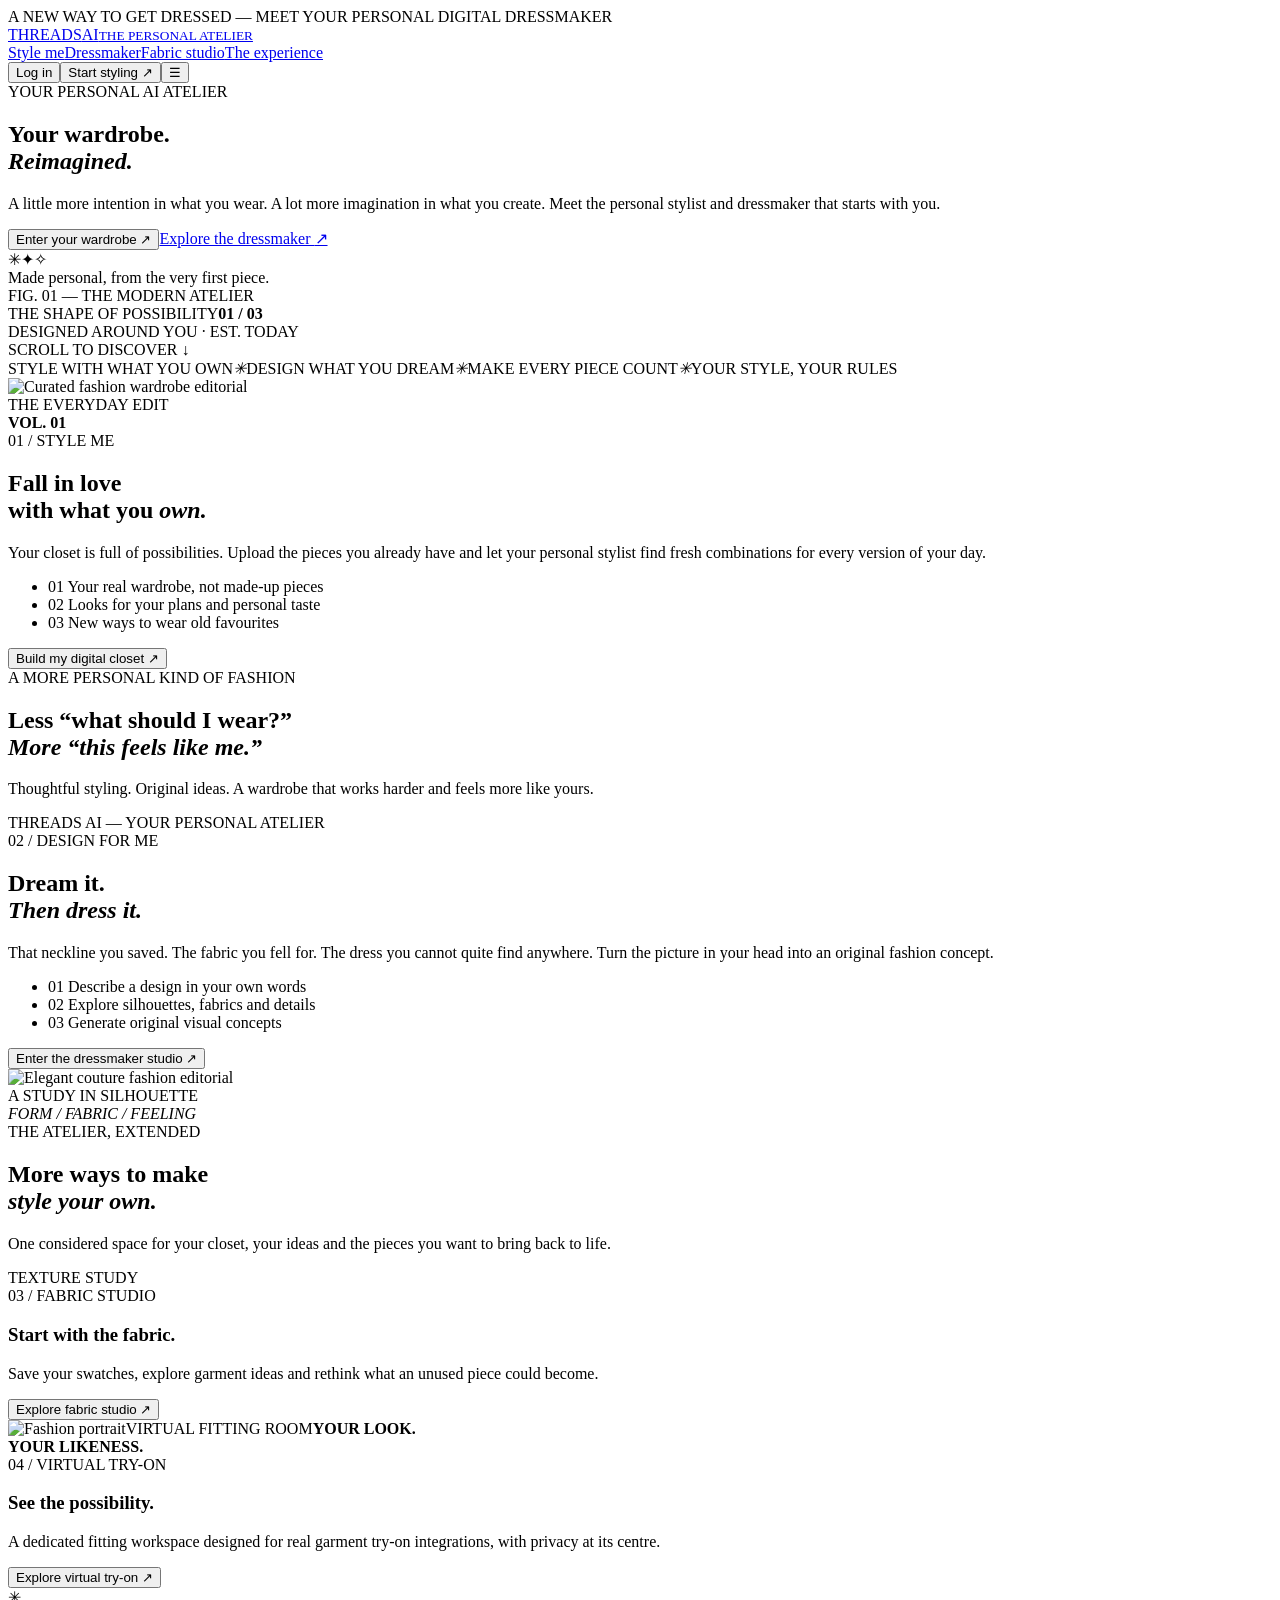
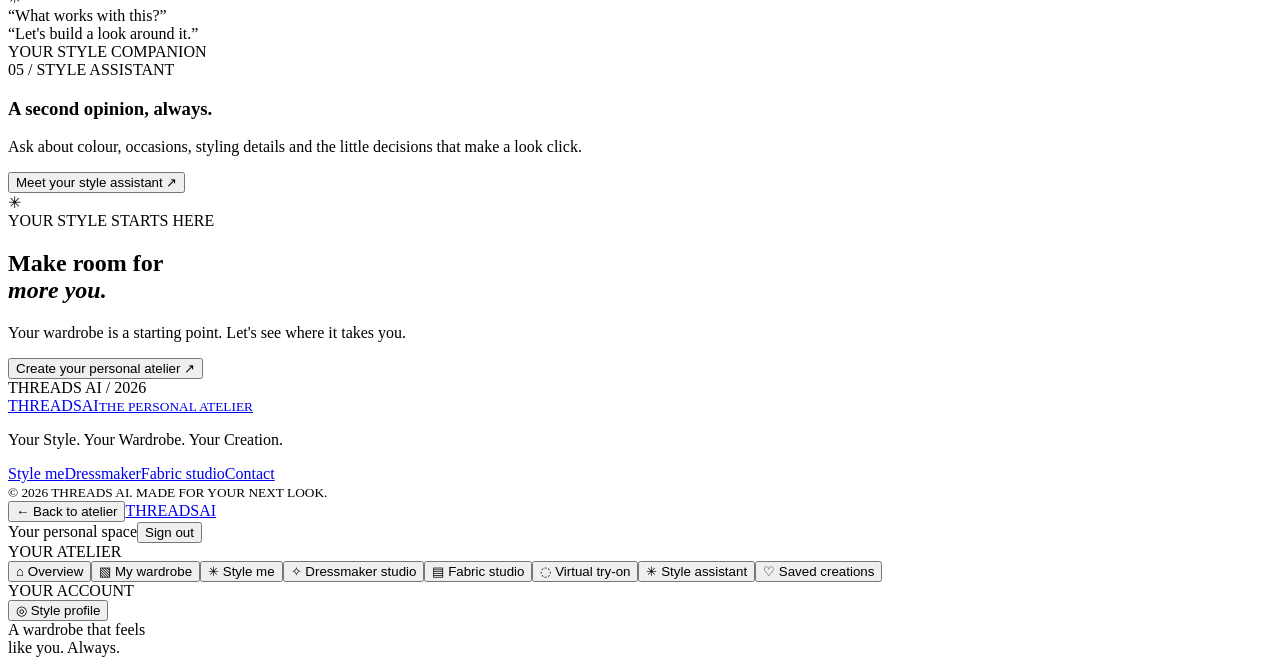
==== public/index.html @ 76ee7906 "Load refined THREADS AI UI styles" ====
<!doctype html>
<html lang="en"><head><meta charset="utf-8"><meta name="viewport" content="width=device-width,initial-scale=1"><meta name="theme-color" content="#f8f5ef"><meta name="description" content="THREADS AI — your personal wardrobe stylist and digital dressmaker."><title>THREADS AI — Your Style, Reimagined</title><link rel="stylesheet" href="/theme.css"><link rel="stylesheet" href="/app.css"><link rel="stylesheet" href="/editorial-refresh.css"><link rel="stylesheet" href="/couture-refresh.css"><link rel="stylesheet" href="/final-design.css"><link rel="stylesheet" href="/threads-ux.css"><link rel="stylesheet" href="/refined-ui.css"><link rel="preconnect" href="https://fonts.googleapis.com"><link rel="preconnect" href="https://fonts.gstatic.com" crossorigin><link href="https://fonts.googleapis.com/css2?family=DM+Sans:wght@400;500;600;700&family=Playfair+Display:ital,wght@0,500;0,600;0,700;1,500;1,600&display=swap" rel="stylesheet"></head><body>
<div class="announcement">A NEW WAY TO GET DRESSED <span>—</span> MEET YOUR PERSONAL DIGITAL DRESSMAKER</div>
<header class="site-header"><a class="wordmark" href="#home">THREADS<span>AI</span><small>THE PERSONAL ATELIER</small></a><nav class="main-nav"><a href="#style-me">Style me</a><a href="#dressmaker">Dressmaker</a><a href="#fabric">Fabric studio</a><a href="#how">The experience</a></nav><div class="header-actions"><button class="text-button" id="loginBtn">Log in</button><button class="dark-button small" id="startBtn">Start styling <span>↗</span></button><button class="menu-toggle" id="menuToggle" aria-label="Open menu">☰</button></div></header>
<main>
<section class="hero" id="home"><div class="hero-copy"><div class="eyebrow"><i></i> YOUR PERSONAL AI ATELIER</div><h1>Your wardrobe.<br><em>Reimagined.</em></h1><p class="hero-lede">A little more intention in what you wear. A lot more imagination in what you create. Meet the personal stylist and dressmaker that starts with you.</p><div class="hero-actions"><button class="dark-button" data-open="wardrobe">Enter your wardrobe <span>↗</span></button><a class="under-link" href="#dressmaker">Explore the dressmaker <span>↗</span></a></div><div class="hero-foot"><div class="avatar-stack"><span>✳</span><span>✦</span><span>✧</span></div><span>Made personal, from the very first piece.</span></div></div><div class="hero-art"><div class="art-label top-label">FIG. 01 — THE MODERN ATELIER</div><div class="studio-halo"></div><div id="dressform" aria-label="Interactive rotating 3D dress form"></div><div class="art-orbit orbit-one"></div><div class="art-orbit orbit-two"></div><div class="fabric-ribbon ribbon-a"></div><div class="fabric-ribbon ribbon-b"></div><div class="art-caption"><span>THE SHAPE OF POSSIBILITY</span><b>01 / 03</b></div><div class="art-side-note">DESIGNED AROUND YOU · EST. TODAY</div></div><div class="hero-scroll">SCROLL TO DISCOVER <span>↓</span></div></section>
<section class="intro-strip"><span>STYLE WITH WHAT YOU OWN</span><i>✳</i><span>DESIGN WHAT YOU DREAM</span><i>✳</i><span>MAKE EVERY PIECE COUNT</span><i>✳</i><span>YOUR STYLE, YOUR RULES</span></section>
<section class="editorial-section split-section" id="style-me"><div class="section-image wardrobe-image"><img src="https://images.unsplash.com/photo-1483985988355-763728e1935b?w=1100&q=85" alt="Curated fashion wardrobe editorial"><div class="image-stamp">THE EVERYDAY EDIT<br><b>VOL. 01</b></div></div><div class="section-copy"><div class="eyebrow">01 / STYLE ME</div><h2>Fall in love<br>with what you <em>own.</em></h2><p>Your closet is full of possibilities. Upload the pieces you already have and let your personal stylist find fresh combinations for every version of your day.</p><ul class="feature-list"><li><span>01</span> Your real wardrobe, not made-up pieces</li><li><span>02</span> Looks for your plans and personal taste</li><li><span>03</span> New ways to wear old favourites</li></ul><button class="line-button" data-open="wardrobe">Build my digital closet <span>↗</span></button></div></section>
<section class="manifesto" id="how"><div class="eyebrow light">A MORE PERSONAL KIND OF FASHION</div><h2>Less “what should I wear?”<br><em>More “this feels like me.”</em></h2><div class="manifesto-bottom"><p>Thoughtful styling. Original ideas. A wardrobe that works harder and feels more like yours.</p><span>THREADS AI — YOUR PERSONAL ATELIER</span></div></section>
<section class="editorial-section design-section" id="dressmaker"><div class="section-copy"><div class="eyebrow">02 / DESIGN FOR ME</div><h2>Dream it.<br><em>Then dress it.</em></h2><p>That neckline you saved. The fabric you fell for. The dress you cannot quite find anywhere. Turn the picture in your head into an original fashion concept.</p><ul class="feature-list"><li><span>01</span> Describe a design in your own words</li><li><span>02</span> Explore silhouettes, fabrics and details</li><li><span>03</span> Generate original visual concepts</li></ul><button class="line-button" data-open="design">Enter the dressmaker studio <span>↗</span></button></div><div class="section-image design-image"><img src="https://images.unsplash.com/photo-1539109136881-3be0616acf4b?w=1100&q=85" alt="Elegant couture fashion editorial"><div class="image-note">A STUDY IN SILHOUETTE<br><em>FORM / FABRIC / FEELING</em></div></div></section>
<section class="three-features" id="fabric"><div class="eyebrow">THE ATELIER, EXTENDED</div><div class="feature-heading"><h2>More ways to make<br><em>style your own.</em></h2><p>One considered space for your closet, your ideas and the pieces you want to bring back to life.</p></div><div class="feature-grid"><article class="feature-card"><div class="feature-card-art fabric-art"><span>TEXTURE STUDY</span><div class="swatch swatch-1"></div><div class="swatch swatch-2"></div><div class="swatch swatch-3"></div></div><div class="card-meta">03 / FABRIC STUDIO</div><h3>Start with the fabric.</h3><p>Save your swatches, explore garment ideas and rethink what an unused piece could become.</p><button data-open="fabric" class="arrow-link">Explore fabric studio ↗</button></article><article class="feature-card"><div class="feature-card-art tryon-art"><img src="https://images.unsplash.com/photo-1534528741775-53994a69daeb?w=800&q=80" alt="Fashion portrait"><span>VIRTUAL FITTING ROOM</span><b>YOUR LOOK.<br>YOUR LIKENESS.</b></div><div class="card-meta">04 / VIRTUAL TRY-ON</div><h3>See the possibility.</h3><p>A dedicated fitting workspace designed for real garment try-on integrations, with privacy at its centre.</p><button data-open="tryon" class="arrow-link">Explore virtual try-on ↗</button></article><article class="feature-card"><div class="feature-card-art assistant-art"><div class="chat-orb">✳</div><div class="chat-line">“What works with this?”</div><div class="chat-line response">“Let's build a look around it.”</div><span>YOUR STYLE COMPANION</span></div><div class="card-meta">05 / STYLE ASSISTANT</div><h3>A second opinion, always.</h3><p>Ask about colour, occasions, styling details and the little decisions that make a look click.</p><button data-open="assistant" class="arrow-link">Meet your style assistant ↗</button></article></div></section>
<section class="closing-cta"><div class="closing-flower">✳</div><div class="eyebrow light">YOUR STYLE STARTS HERE</div><h2>Make room for<br><em>more you.</em></h2><p>Your wardrobe is a starting point. Let's see where it takes you.</p><button class="cream-button" data-open="wardrobe">Create your personal atelier <span>↗</span></button><div class="closing-index">THREADS AI / 2026</div></section>
</main>
<footer><a class="wordmark" href="#home">THREADS<span>AI</span><small>THE PERSONAL ATELIER</small></a><p>Your Style. Your Wardrobe. Your Creation.</p><div class="footer-links"><a href="#style-me">Style me</a><a href="#dressmaker">Dressmaker</a><a href="#fabric">Fabric studio</a><a href="mailto:hello@threadsai.example">Contact</a></div><small>© 2026 THREADS AI. MADE FOR YOUR NEXT LOOK.</small></footer>
<div class="app-shell" id="appShell" aria-hidden="true"><div class="app-top"><button class="back-home" id="backHome">← <span>Back to atelier</span></button><a class="wordmark compact" href="#home">THREADS<span>AI</span></a><div class="user-area"><span id="userLabel">Your personal space</span><button id="logoutBtn" class="text-button">Sign out</button></div></div><div class="app-layout"><aside class="app-sidebar"><div class="sidebar-label">YOUR ATELIER</div><button class="side-link active" data-view="overview"><span>⌂</span> Overview</button><button class="side-link" data-view="wardrobe"><span>▧</span> My wardrobe</button><button class="side-link" data-view="stylist"><span>✳</span> Style me</button><button class="side-link" data-view="design"><span>✧</span> Dressmaker studio</button><button class="side-link" data-view="fabric"><span>▤</span> Fabric studio</button><button class="side-link" data-view="tryon"><span>◌</span> Virtual try-on</button><button class="side-link" data-view="assistant"><span>✳</span> Style assistant</button><button class="side-link" data-view="library"><span>♡</span> Saved creations</button><div class="sidebar-bottom"><div class="sidebar-label">YOUR ACCOUNT</div><button class="side-link" data-view="profile"><span>◎</span> Style profile</button><div class="sidebar-note">A wardrobe that feels<br>like you. Always.</div></div></aside><section class="workspace"><div id="viewContent"></div></section></div></div>
<div class="toast" id="toast" role="status"></div><script src="/app.js" defer></script><script type="module" src="/dressform.js"></script></body></html>
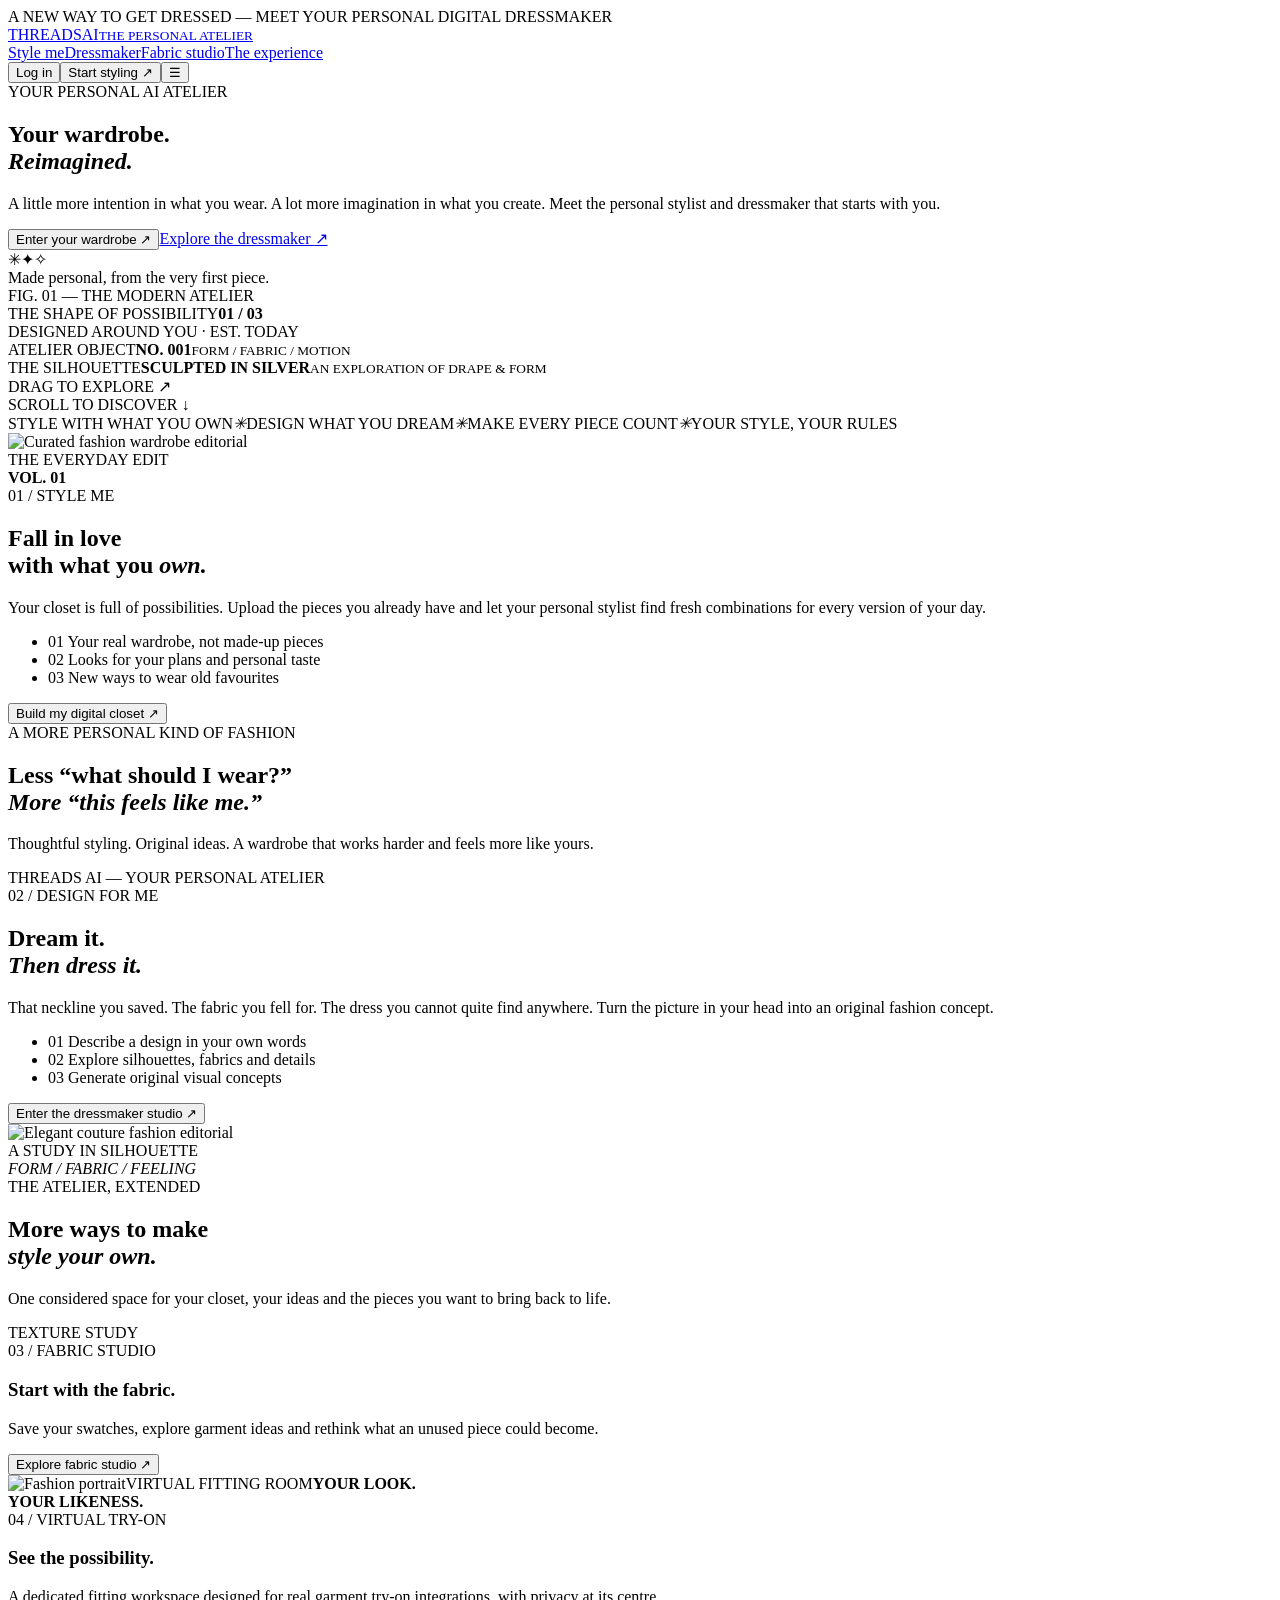
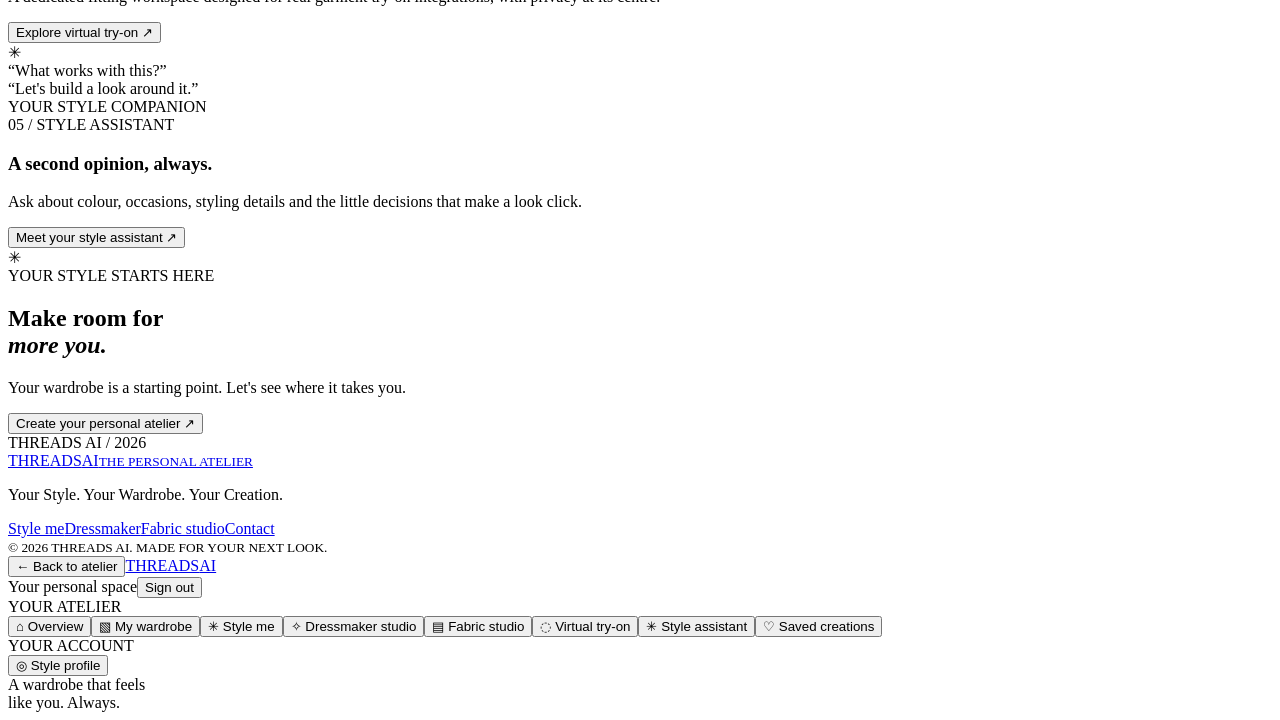
==== commit cdc6773f: "Update THREADS AI editorial redesign" ====
--- a/public/index.html
+++ b/public/index.html
@@ -1,9 +1,13 @@
 <!doctype html>
-<html lang="en"><head><meta charset="utf-8"><meta name="viewport" content="width=device-width,initial-scale=1"><meta name="theme-color" content="#f8f5ef"><meta name="description" content="THREADS AI — your personal wardrobe stylist and digital dressmaker."><title>THREADS AI — Your Style, Reimagined</title><link rel="stylesheet" href="/theme.css"><link rel="stylesheet" href="/app.css"><link rel="stylesheet" href="/editorial-refresh.css"><link rel="stylesheet" href="/couture-refresh.css"><link rel="stylesheet" href="/final-design.css"><link rel="stylesheet" href="/threads-ux.css"><link rel="stylesheet" href="/refined-ui.css"><link rel="preconnect" href="https://fonts.googleapis.com"><link rel="preconnect" href="https://fonts.gstatic.com" crossorigin><link href="https://fonts.googleapis.com/css2?family=DM+Sans:wght@400;500;600;700&family=Playfair+Display:ital,wght@0,500;0,600;0,700;1,500;1,600&display=swap" rel="stylesheet"></head><body>
+<html lang="en"><head><meta charset="utf-8"><meta name="viewport" content="width=device-width,initial-scale=1"><meta name="theme-color" content="#09090b"><meta name="description" content="THREADS AI — your personal wardrobe stylist and digital dressmaker."><title>THREADS AI — Your Style, Reimagined</title><link rel="stylesheet" href="/theme.css"><link rel="stylesheet" href="/app.css"><link rel="stylesheet" href="/final-design.css"><link rel="stylesheet" href="/luxury-studio.css"><link rel="preconnect" href="https://fonts.googleapis.com"><link rel="preconnect" href="https://fonts.gstatic.com" crossorigin><link href="https://fonts.googleapis.com/css2?family=Manrope:wght@400;500;600;700&family=Cormorant+Garamond:ital,wght@400;500;600;700;1,400;1,500&display=swap" rel="stylesheet"></head><body>
 <div class="announcement">A NEW WAY TO GET DRESSED <span>—</span> MEET YOUR PERSONAL DIGITAL DRESSMAKER</div>
 <header class="site-header"><a class="wordmark" href="#home">THREADS<span>AI</span><small>THE PERSONAL ATELIER</small></a><nav class="main-nav"><a href="#style-me">Style me</a><a href="#dressmaker">Dressmaker</a><a href="#fabric">Fabric studio</a><a href="#how">The experience</a></nav><div class="header-actions"><button class="text-button" id="loginBtn">Log in</button><button class="dark-button small" id="startBtn">Start styling <span>↗</span></button><button class="menu-toggle" id="menuToggle" aria-label="Open menu">☰</button></div></header>
 <main>
-<section class="hero" id="home"><div class="hero-copy"><div class="eyebrow"><i></i> YOUR PERSONAL AI ATELIER</div><h1>Your wardrobe.<br><em>Reimagined.</em></h1><p class="hero-lede">A little more intention in what you wear. A lot more imagination in what you create. Meet the personal stylist and dressmaker that starts with you.</p><div class="hero-actions"><button class="dark-button" data-open="wardrobe">Enter your wardrobe <span>↗</span></button><a class="under-link" href="#dressmaker">Explore the dressmaker <span>↗</span></a></div><div class="hero-foot"><div class="avatar-stack"><span>✳</span><span>✦</span><span>✧</span></div><span>Made personal, from the very first piece.</span></div></div><div class="hero-art"><div class="art-label top-label">FIG. 01 — THE MODERN ATELIER</div><div class="studio-halo"></div><div id="dressform" aria-label="Interactive rotating 3D dress form"></div><div class="art-orbit orbit-one"></div><div class="art-orbit orbit-two"></div><div class="fabric-ribbon ribbon-a"></div><div class="fabric-ribbon ribbon-b"></div><div class="art-caption"><span>THE SHAPE OF POSSIBILITY</span><b>01 / 03</b></div><div class="art-side-note">DESIGNED AROUND YOU · EST. TODAY</div></div><div class="hero-scroll">SCROLL TO DISCOVER <span>↓</span></div></section>
+<section class="hero" id="home"><div class="hero-copy"><div class="eyebrow"><i></i> YOUR PERSONAL AI ATELIER</div><h1>Your wardrobe.<br><em>Reimagined.</em></h1><p class="hero-lede">A little more intention in what you wear. A lot more imagination in what you create. Meet the personal stylist and dressmaker that starts with you.</p><div class="hero-actions"><button class="dark-button" data-open="wardrobe">Enter your wardrobe <span>↗</span></button><a class="under-link" href="#dressmaker">Explore the dressmaker <span>↗</span></a></div><div class="hero-foot"><div class="avatar-stack"><span>✳</span><span>✦</span><span>✧</span></div><span>Made personal, from the very first piece.</span></div></div><div class="hero-art"><div class="art-label top-label">FIG. 01 — THE MODERN ATELIER</div><div class="studio-halo"></div><div id="dressform" aria-label="Interactive rotating 3D dress form"></div><div class="art-orbit orbit-one"></div><div class="art-orbit orbit-two"></div><div class="fabric-ribbon ribbon-a"></div><div class="fabric-ribbon ribbon-b"></div><div class="art-caption"><span>THE SHAPE OF POSSIBILITY</span><b>01 / 03</b></div><div class="art-side-note">DESIGNED AROUND YOU · EST. TODAY</div>
+<div class="stage-index"><span>ATELIER OBJECT</span><b>NO. 001</b><i></i><small>FORM / FABRIC / MOTION</small></div>
+<div class="stage-spec"><span>THE SILHOUETTE</span><b>SCULPTED IN SILVER</b><small>AN EXPLORATION OF DRAPE & FORM</small></div>
+<div class="stage-controls"><span class="stage-dot"></span> DRAG TO EXPLORE <span>↗</span></div>
+<div class="stage-side-rule"></div></div><div class="hero-scroll">SCROLL TO DISCOVER <span>↓</span></div></section>
 <section class="intro-strip"><span>STYLE WITH WHAT YOU OWN</span><i>✳</i><span>DESIGN WHAT YOU DREAM</span><i>✳</i><span>MAKE EVERY PIECE COUNT</span><i>✳</i><span>YOUR STYLE, YOUR RULES</span></section>
 <section class="editorial-section split-section" id="style-me"><div class="section-image wardrobe-image"><img src="https://images.unsplash.com/photo-1483985988355-763728e1935b?w=1100&q=85" alt="Curated fashion wardrobe editorial"><div class="image-stamp">THE EVERYDAY EDIT<br><b>VOL. 01</b></div></div><div class="section-copy"><div class="eyebrow">01 / STYLE ME</div><h2>Fall in love<br>with what you <em>own.</em></h2><p>Your closet is full of possibilities. Upload the pieces you already have and let your personal stylist find fresh combinations for every version of your day.</p><ul class="feature-list"><li><span>01</span> Your real wardrobe, not made-up pieces</li><li><span>02</span> Looks for your plans and personal taste</li><li><span>03</span> New ways to wear old favourites</li></ul><button class="line-button" data-open="wardrobe">Build my digital closet <span>↗</span></button></div></section>
 <section class="manifesto" id="how"><div class="eyebrow light">A MORE PERSONAL KIND OF FASHION</div><h2>Less “what should I wear?”<br><em>More “this feels like me.”</em></h2><div class="manifesto-bottom"><p>Thoughtful styling. Original ideas. A wardrobe that works harder and feels more like yours.</p><span>THREADS AI — YOUR PERSONAL ATELIER</span></div></section>
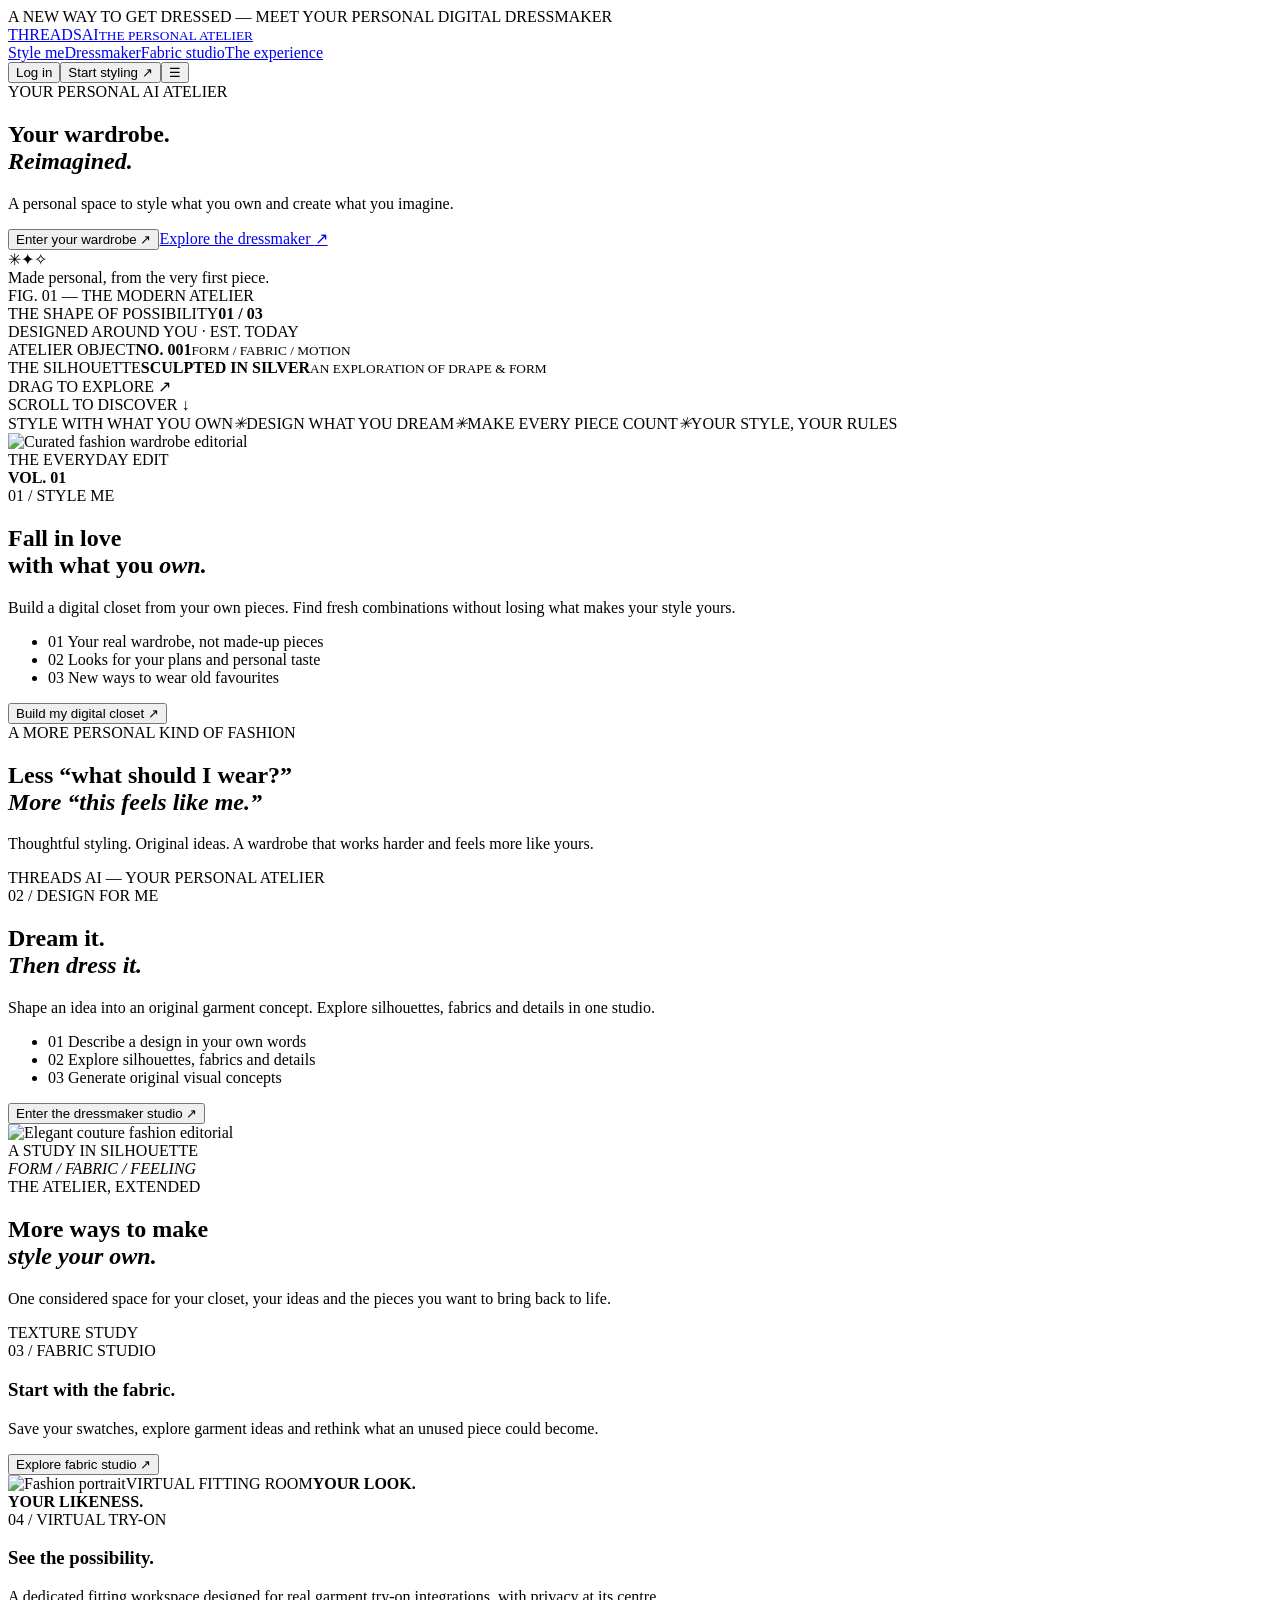
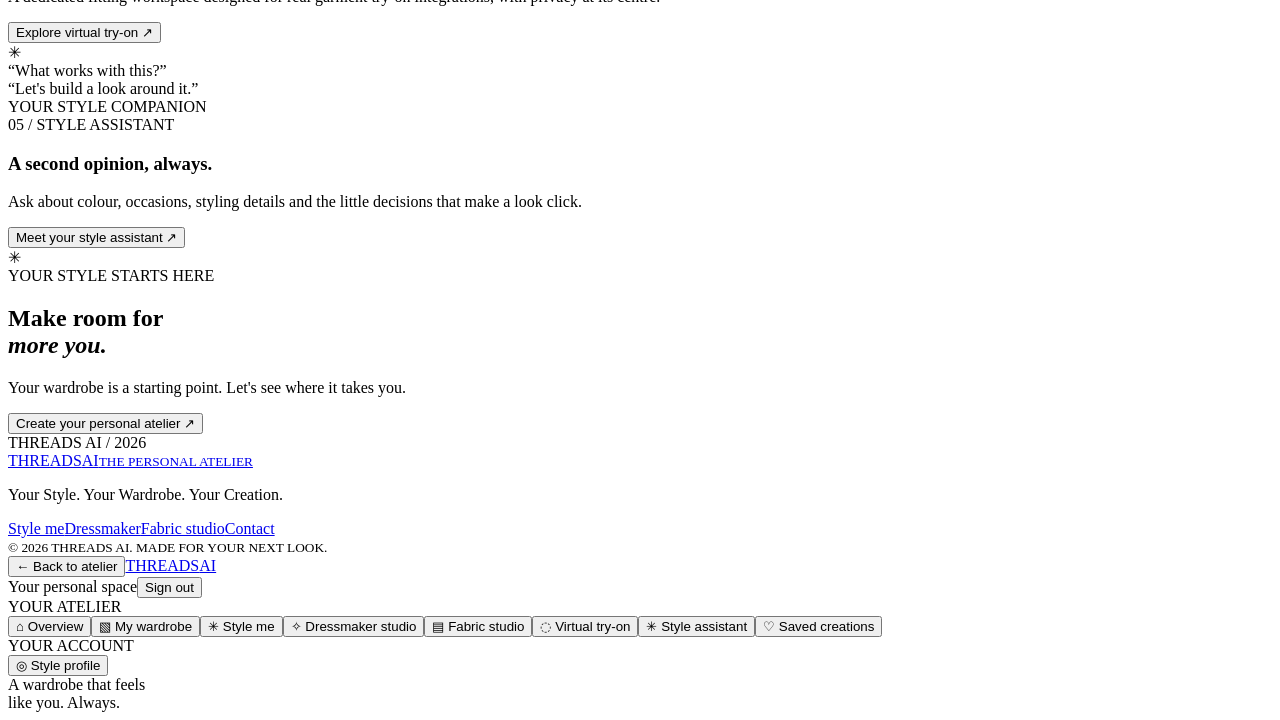
==== commit 6bd2851f: "Refine THREADS AI atelier interface" ====
--- a/public/index.html
+++ b/public/index.html
@@ -1,17 +1,17 @@
 <!doctype html>
-<html lang="en"><head><meta charset="utf-8"><meta name="viewport" content="width=device-width,initial-scale=1"><meta name="theme-color" content="#09090b"><meta name="description" content="THREADS AI — your personal wardrobe stylist and digital dressmaker."><title>THREADS AI — Your Style, Reimagined</title><link rel="stylesheet" href="/theme.css"><link rel="stylesheet" href="/app.css"><link rel="stylesheet" href="/final-design.css"><link rel="stylesheet" href="/luxury-studio.css"><link rel="preconnect" href="https://fonts.googleapis.com"><link rel="preconnect" href="https://fonts.gstatic.com" crossorigin><link href="https://fonts.googleapis.com/css2?family=Manrope:wght@400;500;600;700&family=Cormorant+Garamond:ital,wght@400;500;600;700;1,400;1,500&display=swap" rel="stylesheet"></head><body>
+<html lang="en"><head><meta charset="utf-8"><meta name="viewport" content="width=device-width,initial-scale=1"><meta name="theme-color" content="#09090b"><meta name="description" content="THREADS AI — your personal wardrobe stylist and digital dressmaker."><title>THREADS AI — Your Style, Reimagined</title><link rel="stylesheet" href="/theme.css"><link rel="stylesheet" href="/app.css"><link rel="stylesheet" href="/final-design.css"><link rel="stylesheet" href="/luxury-studio.css"><link rel="stylesheet" href="/atelier-v2.css"><link rel="preconnect" href="https://fonts.googleapis.com"><link rel="preconnect" href="https://fonts.gstatic.com" crossorigin><link href="https://fonts.googleapis.com/css2?family=Manrope:wght@400;500;600;700&family=Cormorant+Garamond:ital,wght@400;500;600;700;1,400;1,500&display=swap" rel="stylesheet"></head><body>
 <div class="announcement">A NEW WAY TO GET DRESSED <span>—</span> MEET YOUR PERSONAL DIGITAL DRESSMAKER</div>
 <header class="site-header"><a class="wordmark" href="#home">THREADS<span>AI</span><small>THE PERSONAL ATELIER</small></a><nav class="main-nav"><a href="#style-me">Style me</a><a href="#dressmaker">Dressmaker</a><a href="#fabric">Fabric studio</a><a href="#how">The experience</a></nav><div class="header-actions"><button class="text-button" id="loginBtn">Log in</button><button class="dark-button small" id="startBtn">Start styling <span>↗</span></button><button class="menu-toggle" id="menuToggle" aria-label="Open menu">☰</button></div></header>
 <main>
-<section class="hero" id="home"><div class="hero-copy"><div class="eyebrow"><i></i> YOUR PERSONAL AI ATELIER</div><h1>Your wardrobe.<br><em>Reimagined.</em></h1><p class="hero-lede">A little more intention in what you wear. A lot more imagination in what you create. Meet the personal stylist and dressmaker that starts with you.</p><div class="hero-actions"><button class="dark-button" data-open="wardrobe">Enter your wardrobe <span>↗</span></button><a class="under-link" href="#dressmaker">Explore the dressmaker <span>↗</span></a></div><div class="hero-foot"><div class="avatar-stack"><span>✳</span><span>✦</span><span>✧</span></div><span>Made personal, from the very first piece.</span></div></div><div class="hero-art"><div class="art-label top-label">FIG. 01 — THE MODERN ATELIER</div><div class="studio-halo"></div><div id="dressform" aria-label="Interactive rotating 3D dress form"></div><div class="art-orbit orbit-one"></div><div class="art-orbit orbit-two"></div><div class="fabric-ribbon ribbon-a"></div><div class="fabric-ribbon ribbon-b"></div><div class="art-caption"><span>THE SHAPE OF POSSIBILITY</span><b>01 / 03</b></div><div class="art-side-note">DESIGNED AROUND YOU · EST. TODAY</div>
+<section class="hero" id="home"><div class="hero-copy"><div class="eyebrow"><i></i> YOUR PERSONAL AI ATELIER</div><h1>Your wardrobe.<br><em>Reimagined.</em></h1><p class="hero-lede">A personal space to style what you own and create what you imagine.</p><div class="hero-actions"><button class="dark-button" data-open="wardrobe">Enter your wardrobe <span>↗</span></button><a class="under-link" href="#dressmaker">Explore the dressmaker <span>↗</span></a></div><div class="hero-foot"><div class="avatar-stack"><span>✳</span><span>✦</span><span>✧</span></div><span>Made personal, from the very first piece.</span></div></div><div class="hero-art"><div class="art-label top-label">FIG. 01 — THE MODERN ATELIER</div><div class="studio-halo"></div><div id="dressform" aria-label="Interactive rotating 3D dress form"></div><div class="art-orbit orbit-one"></div><div class="art-orbit orbit-two"></div><div class="fabric-ribbon ribbon-a"></div><div class="fabric-ribbon ribbon-b"></div><div class="art-caption"><span>THE SHAPE OF POSSIBILITY</span><b>01 / 03</b></div><div class="art-side-note">DESIGNED AROUND YOU · EST. TODAY</div>
 <div class="stage-index"><span>ATELIER OBJECT</span><b>NO. 001</b><i></i><small>FORM / FABRIC / MOTION</small></div>
 <div class="stage-spec"><span>THE SILHOUETTE</span><b>SCULPTED IN SILVER</b><small>AN EXPLORATION OF DRAPE & FORM</small></div>
 <div class="stage-controls"><span class="stage-dot"></span> DRAG TO EXPLORE <span>↗</span></div>
 <div class="stage-side-rule"></div></div><div class="hero-scroll">SCROLL TO DISCOVER <span>↓</span></div></section>
 <section class="intro-strip"><span>STYLE WITH WHAT YOU OWN</span><i>✳</i><span>DESIGN WHAT YOU DREAM</span><i>✳</i><span>MAKE EVERY PIECE COUNT</span><i>✳</i><span>YOUR STYLE, YOUR RULES</span></section>
-<section class="editorial-section split-section" id="style-me"><div class="section-image wardrobe-image"><img src="https://images.unsplash.com/photo-1483985988355-763728e1935b?w=1100&q=85" alt="Curated fashion wardrobe editorial"><div class="image-stamp">THE EVERYDAY EDIT<br><b>VOL. 01</b></div></div><div class="section-copy"><div class="eyebrow">01 / STYLE ME</div><h2>Fall in love<br>with what you <em>own.</em></h2><p>Your closet is full of possibilities. Upload the pieces you already have and let your personal stylist find fresh combinations for every version of your day.</p><ul class="feature-list"><li><span>01</span> Your real wardrobe, not made-up pieces</li><li><span>02</span> Looks for your plans and personal taste</li><li><span>03</span> New ways to wear old favourites</li></ul><button class="line-button" data-open="wardrobe">Build my digital closet <span>↗</span></button></div></section>
+<section class="editorial-section split-section" id="style-me"><div class="section-image wardrobe-image"><img src="https://images.unsplash.com/photo-1483985988355-763728e1935b?w=1100&q=85" alt="Curated fashion wardrobe editorial"><div class="image-stamp">THE EVERYDAY EDIT<br><b>VOL. 01</b></div></div><div class="section-copy"><div class="eyebrow">01 / STYLE ME</div><h2>Fall in love<br>with what you <em>own.</em></h2><p>Build a digital closet from your own pieces. Find fresh combinations without losing what makes your style yours.</p><ul class="feature-list"><li><span>01</span> Your real wardrobe, not made-up pieces</li><li><span>02</span> Looks for your plans and personal taste</li><li><span>03</span> New ways to wear old favourites</li></ul><button class="line-button" data-open="wardrobe">Build my digital closet <span>↗</span></button></div></section>
 <section class="manifesto" id="how"><div class="eyebrow light">A MORE PERSONAL KIND OF FASHION</div><h2>Less “what should I wear?”<br><em>More “this feels like me.”</em></h2><div class="manifesto-bottom"><p>Thoughtful styling. Original ideas. A wardrobe that works harder and feels more like yours.</p><span>THREADS AI — YOUR PERSONAL ATELIER</span></div></section>
-<section class="editorial-section design-section" id="dressmaker"><div class="section-copy"><div class="eyebrow">02 / DESIGN FOR ME</div><h2>Dream it.<br><em>Then dress it.</em></h2><p>That neckline you saved. The fabric you fell for. The dress you cannot quite find anywhere. Turn the picture in your head into an original fashion concept.</p><ul class="feature-list"><li><span>01</span> Describe a design in your own words</li><li><span>02</span> Explore silhouettes, fabrics and details</li><li><span>03</span> Generate original visual concepts</li></ul><button class="line-button" data-open="design">Enter the dressmaker studio <span>↗</span></button></div><div class="section-image design-image"><img src="https://images.unsplash.com/photo-1539109136881-3be0616acf4b?w=1100&q=85" alt="Elegant couture fashion editorial"><div class="image-note">A STUDY IN SILHOUETTE<br><em>FORM / FABRIC / FEELING</em></div></div></section>
+<section class="editorial-section design-section" id="dressmaker"><div class="section-copy"><div class="eyebrow">02 / DESIGN FOR ME</div><h2>Dream it.<br><em>Then dress it.</em></h2><p>Shape an idea into an original garment concept. Explore silhouettes, fabrics and details in one studio.</p><ul class="feature-list"><li><span>01</span> Describe a design in your own words</li><li><span>02</span> Explore silhouettes, fabrics and details</li><li><span>03</span> Generate original visual concepts</li></ul><button class="line-button" data-open="design">Enter the dressmaker studio <span>↗</span></button></div><div class="section-image design-image"><img src="https://images.unsplash.com/photo-1539109136881-3be0616acf4b?w=1100&q=85" alt="Elegant couture fashion editorial"><div class="image-note">A STUDY IN SILHOUETTE<br><em>FORM / FABRIC / FEELING</em></div></div></section>
 <section class="three-features" id="fabric"><div class="eyebrow">THE ATELIER, EXTENDED</div><div class="feature-heading"><h2>More ways to make<br><em>style your own.</em></h2><p>One considered space for your closet, your ideas and the pieces you want to bring back to life.</p></div><div class="feature-grid"><article class="feature-card"><div class="feature-card-art fabric-art"><span>TEXTURE STUDY</span><div class="swatch swatch-1"></div><div class="swatch swatch-2"></div><div class="swatch swatch-3"></div></div><div class="card-meta">03 / FABRIC STUDIO</div><h3>Start with the fabric.</h3><p>Save your swatches, explore garment ideas and rethink what an unused piece could become.</p><button data-open="fabric" class="arrow-link">Explore fabric studio ↗</button></article><article class="feature-card"><div class="feature-card-art tryon-art"><img src="https://images.unsplash.com/photo-1534528741775-53994a69daeb?w=800&q=80" alt="Fashion portrait"><span>VIRTUAL FITTING ROOM</span><b>YOUR LOOK.<br>YOUR LIKENESS.</b></div><div class="card-meta">04 / VIRTUAL TRY-ON</div><h3>See the possibility.</h3><p>A dedicated fitting workspace designed for real garment try-on integrations, with privacy at its centre.</p><button data-open="tryon" class="arrow-link">Explore virtual try-on ↗</button></article><article class="feature-card"><div class="feature-card-art assistant-art"><div class="chat-orb">✳</div><div class="chat-line">“What works with this?”</div><div class="chat-line response">“Let's build a look around it.”</div><span>YOUR STYLE COMPANION</span></div><div class="card-meta">05 / STYLE ASSISTANT</div><h3>A second opinion, always.</h3><p>Ask about colour, occasions, styling details and the little decisions that make a look click.</p><button data-open="assistant" class="arrow-link">Meet your style assistant ↗</button></article></div></section>
 <section class="closing-cta"><div class="closing-flower">✳</div><div class="eyebrow light">YOUR STYLE STARTS HERE</div><h2>Make room for<br><em>more you.</em></h2><p>Your wardrobe is a starting point. Let's see where it takes you.</p><button class="cream-button" data-open="wardrobe">Create your personal atelier <span>↗</span></button><div class="closing-index">THREADS AI / 2026</div></section>
 </main>
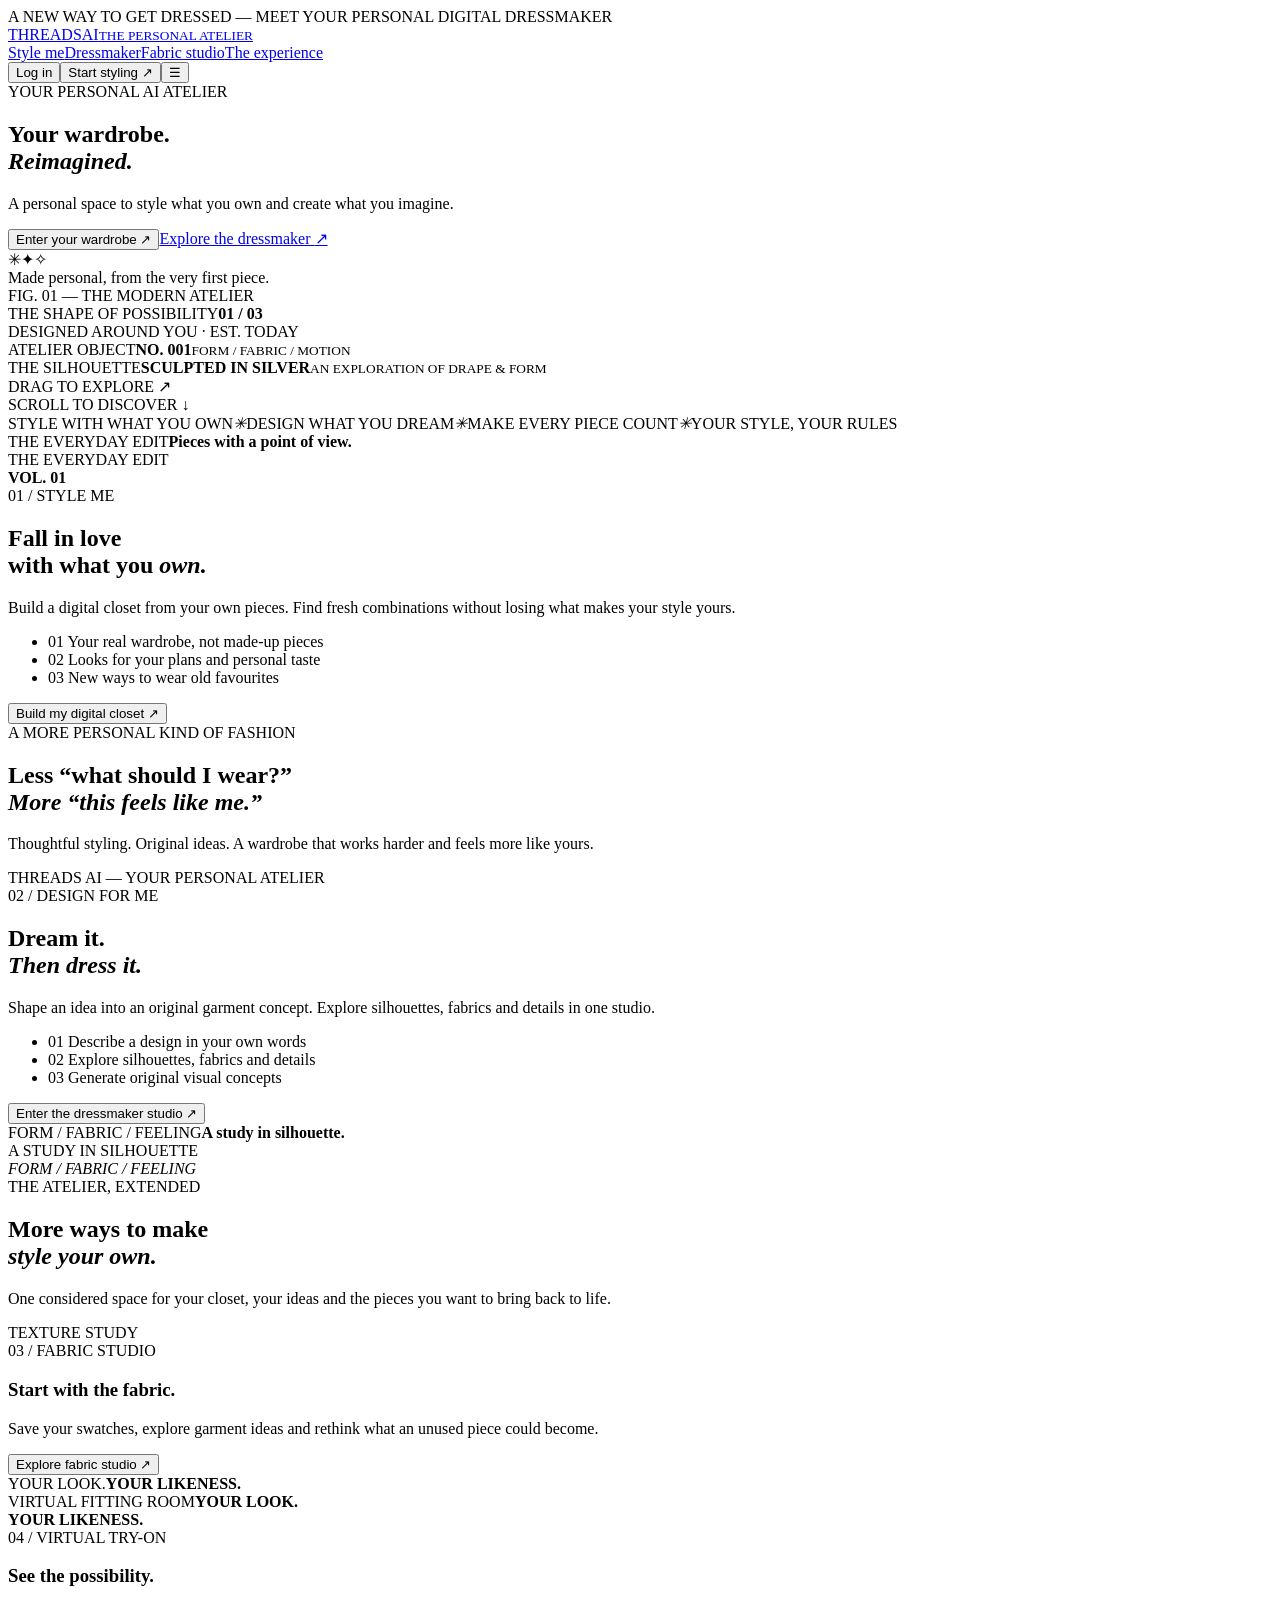
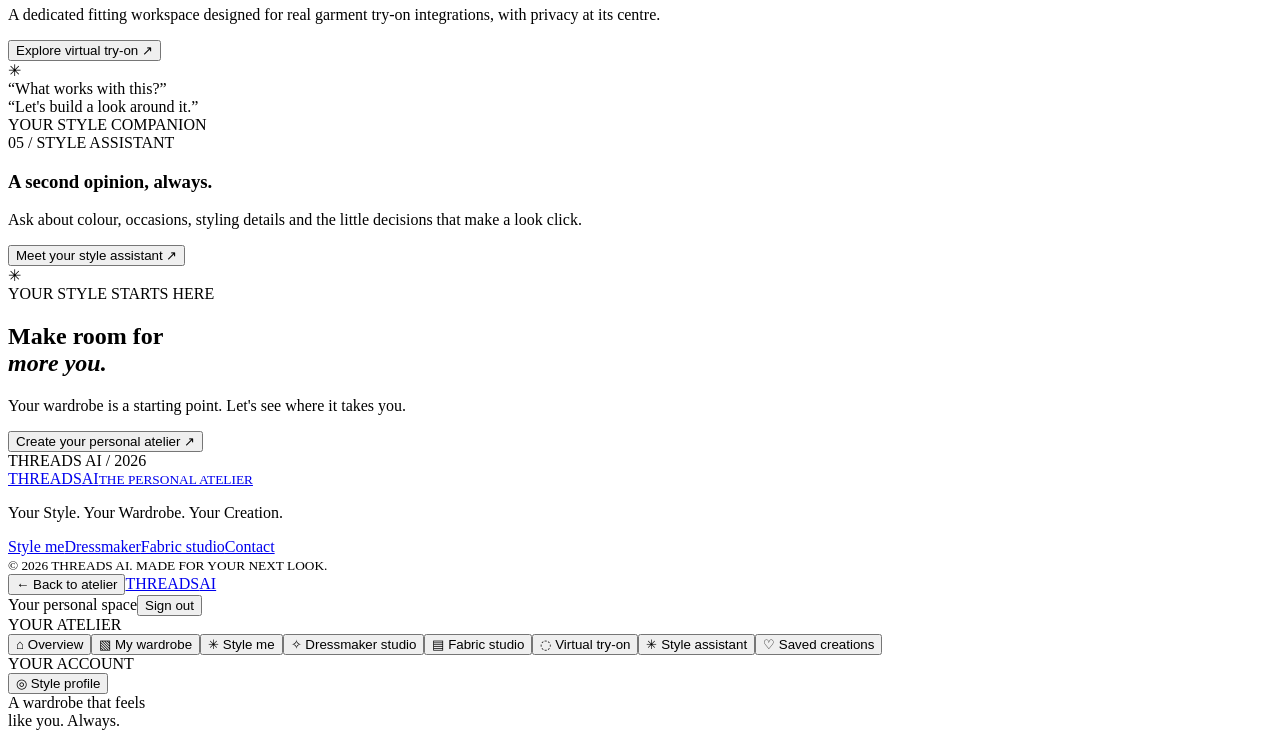
==== commit a5c33485: "Replace remote fashion hotlinks with accessible local editorial placeholders" ====
--- a/public/index.html
+++ b/public/index.html
@@ -1,5 +1,5 @@
 <!doctype html>
-<html lang="en"><head><meta charset="utf-8"><meta name="viewport" content="width=device-width,initial-scale=1"><meta name="theme-color" content="#09090b"><meta name="description" content="THREADS AI — your personal wardrobe stylist and digital dressmaker."><title>THREADS AI — Your Style, Reimagined</title><link rel="stylesheet" href="/theme.css"><link rel="stylesheet" href="/app.css"><link rel="stylesheet" href="/final-design.css"><link rel="stylesheet" href="/luxury-studio.css"><link rel="stylesheet" href="/atelier-v2.css"><link rel="preconnect" href="https://fonts.googleapis.com"><link rel="preconnect" href="https://fonts.gstatic.com" crossorigin><link href="https://fonts.googleapis.com/css2?family=Manrope:wght@400;500;600;700&family=Cormorant+Garamond:ital,wght@400;500;600;700;1,400;1,500&display=swap" rel="stylesheet"></head><body>
+<html lang="en"><head><meta charset="utf-8"><meta name="viewport" content="width=device-width,initial-scale=1"><meta name="theme-color" content="#09090b"><meta name="description" content="THREADS AI — your personal wardrobe stylist and digital dressmaker."><title>THREADS AI — Your Style, Reimagined</title><link rel="stylesheet" href="/theme.css"><link rel="stylesheet" href="/app.css"><link rel="stylesheet" href="/atelier-v3.css"><link rel="preconnect" href="https://fonts.googleapis.com"><link rel="preconnect" href="https://fonts.gstatic.com" crossorigin><link href="https://fonts.googleapis.com/css2?family=Manrope:wght@400;500;600;700&family=Cormorant+Garamond:ital,wght@400;500;600;700;1,400;1,500&display=swap" rel="stylesheet"></head><body>
 <div class="announcement">A NEW WAY TO GET DRESSED <span>—</span> MEET YOUR PERSONAL DIGITAL DRESSMAKER</div>
 <header class="site-header"><a class="wordmark" href="#home">THREADS<span>AI</span><small>THE PERSONAL ATELIER</small></a><nav class="main-nav"><a href="#style-me">Style me</a><a href="#dressmaker">Dressmaker</a><a href="#fabric">Fabric studio</a><a href="#how">The experience</a></nav><div class="header-actions"><button class="text-button" id="loginBtn">Log in</button><button class="dark-button small" id="startBtn">Start styling <span>↗</span></button><button class="menu-toggle" id="menuToggle" aria-label="Open menu">☰</button></div></header>
 <main>
@@ -9,10 +9,10 @@
 <div class="stage-controls"><span class="stage-dot"></span> DRAG TO EXPLORE <span>↗</span></div>
 <div class="stage-side-rule"></div></div><div class="hero-scroll">SCROLL TO DISCOVER <span>↓</span></div></section>
 <section class="intro-strip"><span>STYLE WITH WHAT YOU OWN</span><i>✳</i><span>DESIGN WHAT YOU DREAM</span><i>✳</i><span>MAKE EVERY PIECE COUNT</span><i>✳</i><span>YOUR STYLE, YOUR RULES</span></section>
-<section class="editorial-section split-section" id="style-me"><div class="section-image wardrobe-image"><img src="https://images.unsplash.com/photo-1483985988355-763728e1935b?w=1100&q=85" alt="Curated fashion wardrobe editorial"><div class="image-stamp">THE EVERYDAY EDIT<br><b>VOL. 01</b></div></div><div class="section-copy"><div class="eyebrow">01 / STYLE ME</div><h2>Fall in love<br>with what you <em>own.</em></h2><p>Build a digital closet from your own pieces. Find fresh combinations without losing what makes your style yours.</p><ul class="feature-list"><li><span>01</span> Your real wardrobe, not made-up pieces</li><li><span>02</span> Looks for your plans and personal taste</li><li><span>03</span> New ways to wear old favourites</li></ul><button class="line-button" data-open="wardrobe">Build my digital closet <span>↗</span></button></div></section>
+<section class="editorial-section split-section" id="style-me"><div class="section-image wardrobe-image"><div class="editorial-placeholder wardrobe-placeholder" role="img" aria-label="Editorial composition representing a curated personal wardrobe"><span>THE EVERYDAY EDIT</span><b>Pieces with a point of view.</b></div><div class="image-stamp">THE EVERYDAY EDIT<br><b>VOL. 01</b></div></div><div class="section-copy"><div class="eyebrow">01 / STYLE ME</div><h2>Fall in love<br>with what you <em>own.</em></h2><p>Build a digital closet from your own pieces. Find fresh combinations without losing what makes your style yours.</p><ul class="feature-list"><li><span>01</span> Your real wardrobe, not made-up pieces</li><li><span>02</span> Looks for your plans and personal taste</li><li><span>03</span> New ways to wear old favourites</li></ul><button class="line-button" data-open="wardrobe">Build my digital closet <span>↗</span></button></div></section>
 <section class="manifesto" id="how"><div class="eyebrow light">A MORE PERSONAL KIND OF FASHION</div><h2>Less “what should I wear?”<br><em>More “this feels like me.”</em></h2><div class="manifesto-bottom"><p>Thoughtful styling. Original ideas. A wardrobe that works harder and feels more like yours.</p><span>THREADS AI — YOUR PERSONAL ATELIER</span></div></section>
-<section class="editorial-section design-section" id="dressmaker"><div class="section-copy"><div class="eyebrow">02 / DESIGN FOR ME</div><h2>Dream it.<br><em>Then dress it.</em></h2><p>Shape an idea into an original garment concept. Explore silhouettes, fabrics and details in one studio.</p><ul class="feature-list"><li><span>01</span> Describe a design in your own words</li><li><span>02</span> Explore silhouettes, fabrics and details</li><li><span>03</span> Generate original visual concepts</li></ul><button class="line-button" data-open="design">Enter the dressmaker studio <span>↗</span></button></div><div class="section-image design-image"><img src="https://images.unsplash.com/photo-1539109136881-3be0616acf4b?w=1100&q=85" alt="Elegant couture fashion editorial"><div class="image-note">A STUDY IN SILHOUETTE<br><em>FORM / FABRIC / FEELING</em></div></div></section>
-<section class="three-features" id="fabric"><div class="eyebrow">THE ATELIER, EXTENDED</div><div class="feature-heading"><h2>More ways to make<br><em>style your own.</em></h2><p>One considered space for your closet, your ideas and the pieces you want to bring back to life.</p></div><div class="feature-grid"><article class="feature-card"><div class="feature-card-art fabric-art"><span>TEXTURE STUDY</span><div class="swatch swatch-1"></div><div class="swatch swatch-2"></div><div class="swatch swatch-3"></div></div><div class="card-meta">03 / FABRIC STUDIO</div><h3>Start with the fabric.</h3><p>Save your swatches, explore garment ideas and rethink what an unused piece could become.</p><button data-open="fabric" class="arrow-link">Explore fabric studio ↗</button></article><article class="feature-card"><div class="feature-card-art tryon-art"><img src="https://images.unsplash.com/photo-1534528741775-53994a69daeb?w=800&q=80" alt="Fashion portrait"><span>VIRTUAL FITTING ROOM</span><b>YOUR LOOK.<br>YOUR LIKENESS.</b></div><div class="card-meta">04 / VIRTUAL TRY-ON</div><h3>See the possibility.</h3><p>A dedicated fitting workspace designed for real garment try-on integrations, with privacy at its centre.</p><button data-open="tryon" class="arrow-link">Explore virtual try-on ↗</button></article><article class="feature-card"><div class="feature-card-art assistant-art"><div class="chat-orb">✳</div><div class="chat-line">“What works with this?”</div><div class="chat-line response">“Let's build a look around it.”</div><span>YOUR STYLE COMPANION</span></div><div class="card-meta">05 / STYLE ASSISTANT</div><h3>A second opinion, always.</h3><p>Ask about colour, occasions, styling details and the little decisions that make a look click.</p><button data-open="assistant" class="arrow-link">Meet your style assistant ↗</button></article></div></section>
+<section class="editorial-section design-section" id="dressmaker"><div class="section-copy"><div class="eyebrow">02 / DESIGN FOR ME</div><h2>Dream it.<br><em>Then dress it.</em></h2><p>Shape an idea into an original garment concept. Explore silhouettes, fabrics and details in one studio.</p><ul class="feature-list"><li><span>01</span> Describe a design in your own words</li><li><span>02</span> Explore silhouettes, fabrics and details</li><li><span>03</span> Generate original visual concepts</li></ul><button class="line-button" data-open="design">Enter the dressmaker studio <span>↗</span></button></div><div class="section-image design-image"><div class="editorial-placeholder couture-placeholder" role="img" aria-label="Editorial composition representing an elegant couture garment"><span>FORM / FABRIC / FEELING</span><b>A study in silhouette.</b></div><div class="image-note">A STUDY IN SILHOUETTE<br><em>FORM / FABRIC / FEELING</em></div></div></section>
+<section class="three-features" id="fabric"><div class="eyebrow">THE ATELIER, EXTENDED</div><div class="feature-heading"><h2>More ways to make<br><em>style your own.</em></h2><p>One considered space for your closet, your ideas and the pieces you want to bring back to life.</p></div><div class="feature-grid"><article class="feature-card"><div class="feature-card-art fabric-art"><span>TEXTURE STUDY</span><div class="swatch swatch-1"></div><div class="swatch swatch-2"></div><div class="swatch swatch-3"></div></div><div class="card-meta">03 / FABRIC STUDIO</div><h3>Start with the fabric.</h3><p>Save your swatches, explore garment ideas and rethink what an unused piece could become.</p><button data-open="fabric" class="arrow-link">Explore fabric studio ↗</button></article><article class="feature-card"><div class="feature-card-art tryon-art"><div class="tryon-placeholder" role="img" aria-label="Abstract editorial illustration of a virtual fitting room"><span>YOUR LOOK.</span><b>YOUR LIKENESS.</b></div><span>VIRTUAL FITTING ROOM</span><b>YOUR LOOK.<br>YOUR LIKENESS.</b></div><div class="card-meta">04 / VIRTUAL TRY-ON</div><h3>See the possibility.</h3><p>A dedicated fitting workspace designed for real garment try-on integrations, with privacy at its centre.</p><button data-open="tryon" class="arrow-link">Explore virtual try-on ↗</button></article><article class="feature-card"><div class="feature-card-art assistant-art"><div class="chat-orb">✳</div><div class="chat-line">“What works with this?”</div><div class="chat-line response">“Let's build a look around it.”</div><span>YOUR STYLE COMPANION</span></div><div class="card-meta">05 / STYLE ASSISTANT</div><h3>A second opinion, always.</h3><p>Ask about colour, occasions, styling details and the little decisions that make a look click.</p><button data-open="assistant" class="arrow-link">Meet your style assistant ↗</button></article></div></section>
 <section class="closing-cta"><div class="closing-flower">✳</div><div class="eyebrow light">YOUR STYLE STARTS HERE</div><h2>Make room for<br><em>more you.</em></h2><p>Your wardrobe is a starting point. Let's see where it takes you.</p><button class="cream-button" data-open="wardrobe">Create your personal atelier <span>↗</span></button><div class="closing-index">THREADS AI / 2026</div></section>
 </main>
 <footer><a class="wordmark" href="#home">THREADS<span>AI</span><small>THE PERSONAL ATELIER</small></a><p>Your Style. Your Wardrobe. Your Creation.</p><div class="footer-links"><a href="#style-me">Style me</a><a href="#dressmaker">Dressmaker</a><a href="#fabric">Fabric studio</a><a href="mailto:hello@threadsai.example">Contact</a></div><small>© 2026 THREADS AI. MADE FOR YOUR NEXT LOOK.</small></footer>
